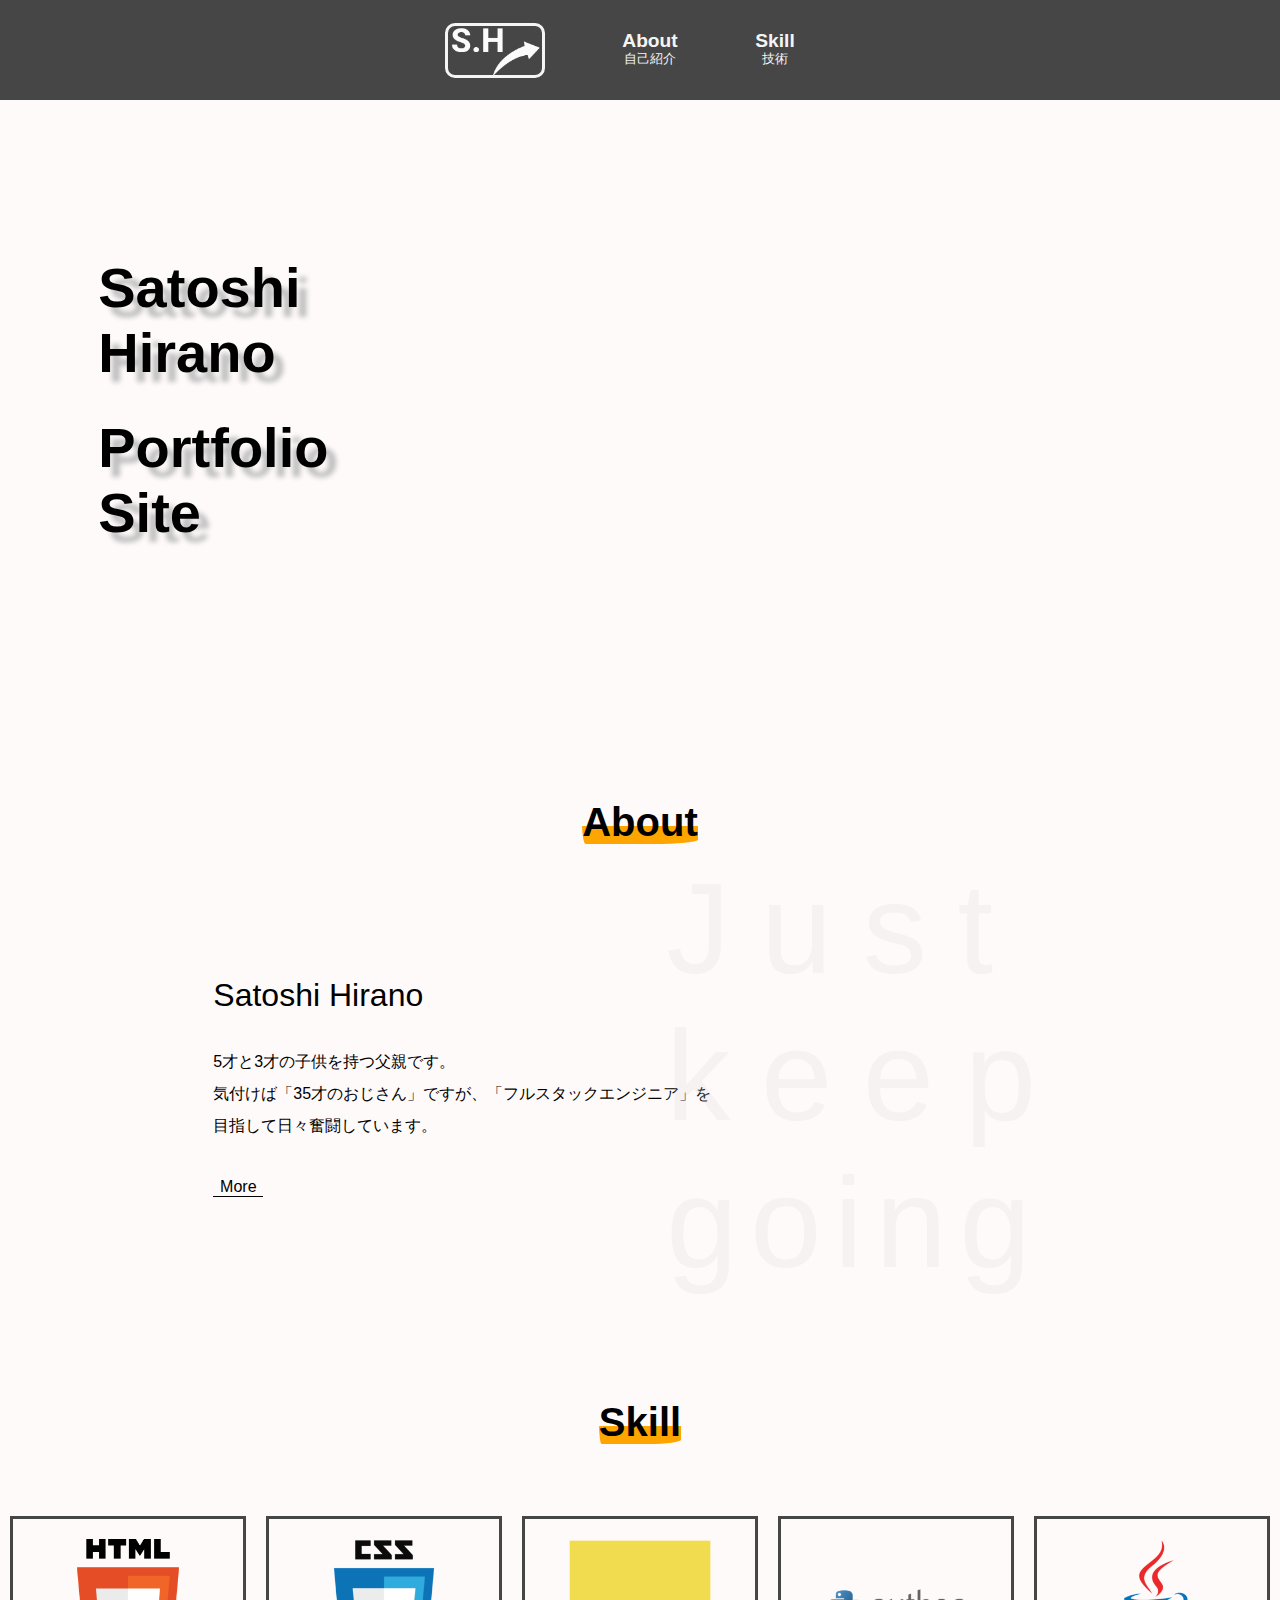
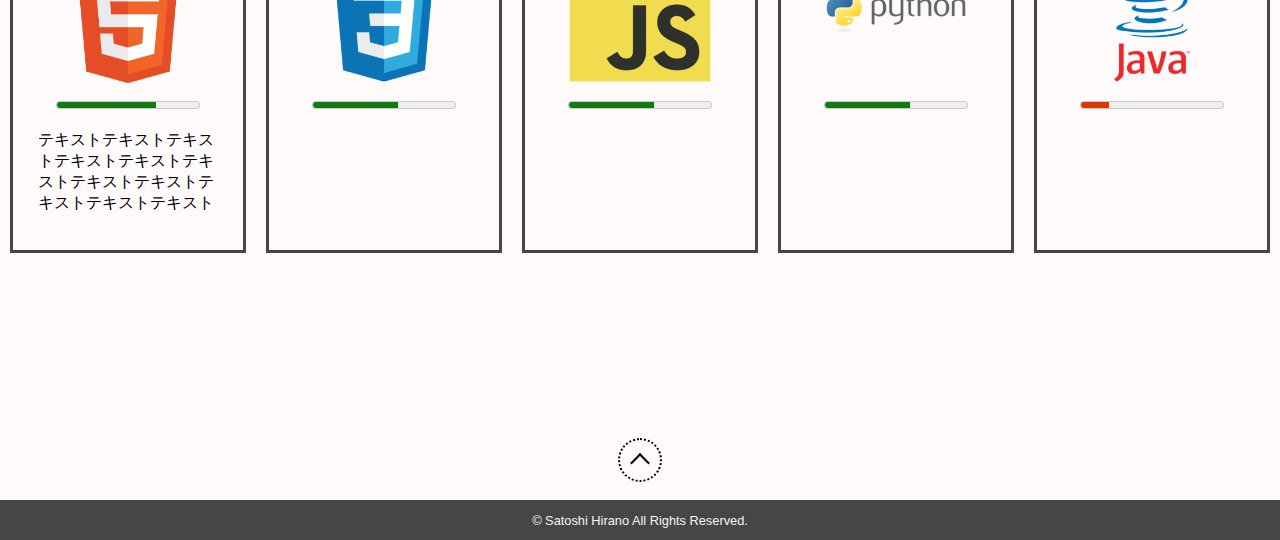
==== index.html @ b5331125 "Create file" ====
<!DOCTYPE html>
<html lang="ja">
<head>
  <meta charset="UTF-8">
  <meta name="viewport" content="width=device-width, initial-scale=1.0">
  <title>SatoshiHirano Portfoliosite</title>
  <link rel="stylesheet" type="text/css" href="css/style.css">
  <link rel="stylesheet" type="text/css" href="css/responsive.css">
  <link rel="icon" href="image/favicon.png">
</head>

<body>
  <nav>
    <div class="logo"></div>
    <ul>
      <li><a href="#About">About<br><span>自己紹介</span></a></li>
      <li><a href="#Skill">Skill<br><span>技術</span></a></li>
    </ul>      
  </nav>

  <header>
    <div class="text">
      <h1>
        <div class="name">Satoshi <br>Hirano </div>
        <div>Portfolio <br>Site</div>
      </h1>
    </div>
  </header>

  <div id="MainImg">
    <ul>
      <li class="img1"></li>
      <li class="img2"></li>
    </ul>
  </div>

  <div class="menubutton">
    <i></i>
    <i></i>
    <i></i>
  </div>

  <div class="SpCaption">
    <div class="logo">
    </div>
    <h2>Satoshi Hirano <br>Portfolio Site</h2>
  </div>

  <main>
    <div id="About">
      <h2><span>About</span></h2>
      <div class="saying">
        <span class="s1">Just</span> <br> 
        <span class="s1">keep</span> <br>
        going
      </div>
      <div class="intro">
        <p class="t1">Satoshi Hirano</p>
        <p class="t2">
          5才と3才の子供を持つ父親です。<br>
          気付けば「35才のおじさん」ですが、「フルスタックエンジニア」を目指して日々奮闘しています。
        </p> 
      </div>
      <a class="pagelink" href="/Profile.html" target="_blank">More</a>     

    </div>

    <div id="Skill">
      <h2><span>Skill</span></h2>
        <div class="content">
        <ul>
          <li>
            <img src="/image/html_icon.png" alt="html">
            <meter max="100" low="40" high="60" optimum="80" value="70"></meter>
            <p>テキストテキストテキストテキストテキストテキストテキストテキストテキストテキストテキスト</p>
          </li>
          <li>
            <img src="/image/css_icon.png" alt="css">
            <meter max="100" low="40" high="60" optimum="80" value="60"></meter>
          </li>
          <li>
            <img src="/image/javascript__icon.png" alt="js">
            <meter max="100" low="40" high="60" optimum="80" value="60"></meter>
          </li>
          <li>
            <img src="/image/python_icon.png" alt="python">
            <meter max="100" low="40" high="60" optimum="80" value="60"></meter>
          </li>
          <li>
            <img src="/image/java_icon.png" alt="java">
            <meter max="100" low="40" high="60" optimum="80" value="20"></meter>
          </li>
        </ul>
      </div>
    </div>
  </main>
  
  <footer>
    <button class="page-top"></button>
    <p>
      &copy; Satoshi Hirano All Rights Reserved.
    </p>
  </footer>

  <script src="main.js"></script>
</body>
</html>
---- css/style.css ----
@charset "utf-8";

ul{
  padding: 0;
}
li {
  list-style: none;
}  
a {
  text-decoration: none;
  color: black;
}
img{
  object-fit: cover;
}
body {
  margin: 0;
  font-family: "arial";
  display: grid;
  grid-template-columns:
  [a]1fr[b]1fr[c]1fr[d]1fr[e]1fr[f]1fr[g];
  grid-template-rows:
  [a]100px[b]auto[c]auto[d]auto[e];
  background-color: snow;
}
* {
  box-sizing: border-box;
}

nav{
  grid-column-start: a;
  grid-column-end: g;
  grid-row-start: a;
  grid-row-end: b;
  position: fixed;
  z-index: 50;
  width: 100%;
  height: 100px;
  background-color: rgb(70, 70, 70);
  display: flex;
  align-items: center;
  justify-content: center;
}
nav .logo{
  height: 55px;
  width: 100px;
  background: url(../image/logo.png) no-repeat center / cover; 
  margin-right: 40px;
  border: solid 3px whitesmoke;
  border-radius: 10px;
}
nav ul{
  display: flex;
}
nav li{
  margin-left: 5px; 
  line-height: 1rem;
  font-size: 1.2rem;
  font-weight: bold;
  text-align: center;
  width: 120px;
}
nav li span{
  font-size: .8rem;
  font-weight: normal;
}
nav a{
  color: whitesmoke;
}
nav li :hover{
  color: orange;
}

header{
  grid-column-start: a;
  grid-column-end: c;
  grid-row-start: b;
  grid-row-end: c;
  width: 100%;
  height: 700px;
  display: block;
  position: relative;
}
header .text{
  position: absolute;
  left: 50%;
  top: 50%;
  transform: translate(-50%, -50%);
  color: black;
}
header h1{
  font-size: 5rem;
  text-shadow: 10px 10px 5px silver;
}
header h1 .name{
  margin-bottom: 30px;
}

#MainImg{
  grid-column-start: c;
  grid-column-end: g;
  grid-row-start: b;
  grid-row-end: c;
  height: 700px;
  position: relative;
}
#MainImg li{  
  position: absolute;
  top: 50%;
  right: 50%;
  transform: translate(50%, -50%);
  animation: fade 12s infinite;
  opacity: 0;
  z-index: 0;
  border: solid 5px rgb(70, 70, 70);
  border-radius: 10px;
  width: 90%;
  height: 600px;
}
#MainImg .img1{
  background: url(../image/main1.jpg) no-repeat center / cover; 
  animation-delay: 0s;
}
#MainImg .img2{
  background: url(../image/main2.png) no-repeat center / cover;
  animation-delay: 6s;
}
@keyframes fade{
  0%{
    opacity: 1;
  }
  50%{
    opacity: 1;
  }
  60%{
    opacity: 0;
    z-index: 10;
  }
  100%{
    opacity: 0;
  }
}

.menubutton {
  visibility: hidden;
  z-index: 0;
}
.SpCaption{
  visibility: hidden;
  z-index: 0;
}

main{
  grid-column-start: a;
  grid-column-end: g;
  grid-row-start:c;
  grid-row-end: d;
  display: grid;
  grid-template-columns:
  [p]1fr[q]4fr[r]1fr[s];
  grid-template-rows:
  [p]auto[q]auto[r];
}
* h2 span{
  background: linear-gradient(transparent 60%, orange 0);
  border-radius: 80% 50% 60% 5%/ 80% 75% 15% 75%;
}
#About {
  grid-column-start: q;
  grid-column-end: r;
  grid-row-start: p;
  grid-row-end: q;
  height: 600px;
  position: relative;
}
#About h2{
  text-align: center;
  font-size: 2.5rem;
  margin: 100px auto;
}
#About .saying{
  position: absolute;
  top: calc(50% + 50px);
  right: 0;
  transform: translateY(calc(-50% + 25px));
  font-size: 8rem;
  letter-spacing: .1em;
  color: lightgray;
  opacity: .2;
  z-index: 10;
}
#About .saying .s1{
  letter-spacing: .24em;
}
#About .intro{
  width: 60%;
  display: inline-block;
  z-index: 30;
}
#About .intro .t1{
  font-size: 2rem;
}
#About .intro .t2{
  font-size: 1rem;
  line-height: 2rem;
}
#About .pagelink{
  width: 50px;
  display: block;
  font-size: 1rem;
  text-align: center;
  border-bottom: 1px solid black;
  margin-top: 20px;
}
#About .pagelink:hover{
  font-weight: bold;
  font-size: 1.2rem;
  width: 80px;
  border-bottom: 1.2px solid black;
  transition: .2s;
}

#Skill{    
  grid-column-start: p;
  grid-column-end: s;
  grid-row-start: q;
  grid-row-end: r;
  width: 100%;
  height: 800px;
  position: relative;
}
#Skill h2{
  text-align: center;
  font-size: 2.5rem;
  margin: 100px auto;
}
#Skill .content{
  position: absolute;
  top: 200px;
  left: 50%;
  transform: translateX(-50%);
  width: 100%;
}
#Skill ul{
  display: flex;
  justify-content: center;
  width: 100%;
}
#Skill li{
  max-width: 250px;
  margin: 0 10px;
  width: 20%;
  border: solid 3px rgb(70, 70, 70);
  padding: 20px 25px;
  text-align: center;
}
#Skill li meter{
  margin-top: 10px;
  width: 80%;
}
#Skill li p{
  font-size: 1rem;
  text-align: start;
}
#Skill img{
  width: 80%;
}

footer{
    grid-column-start: a;
    grid-column-end: g;
    grid-row-start: d;
    grid-row-end: e;
    height: 40px;
    background-color: rgb(70, 70, 70);
    display: flex;
    justify-content: center;
    align-items: center;
    position: relative;
}
footer p{
    text-align: center;
    font-size: .8rem;
    color: whitesmoke;
}
footer .page-top {
  display: block;
  width: 40px;
  height: 40px;
  border: none;
  background-color: snow;
  cursor: pointer;
  display: flex;
  align-items: center;
  justify-content: center;
  position: absolute;
  left: 50%;
  bottom: 60px;
  transform: translateX(-50%);
}
footer .page-top::before {
  content: "";
  width: 12px;
  height: 12px;
  margin-top: 5px;
  border-top: solid 2px black;
  border-right: solid 2px black;
  transform: rotate(-45deg);
}
footer .page-top::after {
  content: "";
  width: 40px;
  height: 40px;
  border: dotted 2px black;
  border-radius: 50%;
  position: absolute;
  left: -.5;
  bottom: -.5;
  animation: 20s linear infinite rotation;
}
@keyframes rotation {
  0% { transform: rotateZ(0);}
  100% { transform: rotateZ(360deg); }
}
---- css/responsive.css ----
@charset "utf-8";

@media (max-width: 1440px) {
    
    header{
        height: 600px;
    }
    header h1{
        font-size: 3.5rem;
    }
    #MainImg{
        height: 600px;
    }
    #MainImg li{ 
        height: 500px;
    }
}

@media (max-width: 800px) {

    header{
        height: 400px;
        visibility: hidden;
        transform: translateX(-100%);
        opacity: 0;
    }
    #MainImg{
        grid-column-start: b;
        grid-column-end: f;
        height: 400px;
    }
    #MainImg li{ 
        width: 100%;
        height: 300px;
    }

    nav{
        visibility: hidden;
        height: 100vh; 
        flex-direction: column;
        justify-content: flex-start;
        transform: translateY(-100%);
        opacity: 0;
    }
    nav .logo{
        margin-right: 0;
        margin-top: 80px;
    }
    nav ul{
        flex-direction: column;
    }
    nav li{
        margin-left: 0; 
        margin-top: 40px;
    }
    nav.open{
        visibility: visible;
        transform: translateY(0);
        opacity: 1;
        transition: .5s;
    }
    .menubutton {
        position: fixed;
        top: 20px;
        left: 20px;
        z-index: 100;
        width: 40px;
        height: 40px;
        background: white;
        border: solid 1px gray;
        border-radius: 3px;
        cursor: pointer;
        visibility: visible;
    }
    .menubutton i {
        position: absolute;
        left: 50%;
        transform: translate(-50%,-50%);
        width: 60%;
        height: 2px;
        background: grey;
        transition: all .2s
    }
    .menubutton i:first-child {
        top: 28%;
    }
    .menubutton i:nth-child(2) {
        top: 50%;
    }
    .menubutton i:last-child {
        top: 72%;
    }
    .menubutton.open i:first-child {
        top: 50%;
        transform: translate(-50%,-50%) rotate(-45deg);
    }
    .menubutton.open i:nth-child(2) {
        opacity: 0;
    }
    .menubutton.open i:last-child {
        top: 50%;
        transform: translate(-50%,-50%) rotate(45deg);
    }

    .SpCaption{
        visibility: visible;
        grid-column-start: a;
        grid-column-end: g;
        grid-row-start: a;
        grid-row-end: b;
        background-color: rgb(70, 70, 70);
        display: flex;
        justify-content: center;
        align-items: center;
    }
    .SpCaption .logo{
        height: 40px;
        width: 70px;
        background: url(../image/logo.png) no-repeat center / cover; 
        margin-right: 20px;
        border: solid 3px whitesmoke;
        border-radius: 10px;
    }
    .SpCaption h2{
        color: whitesmoke;
        text-align: center;
        font-size: 1.2rem;
    }


}
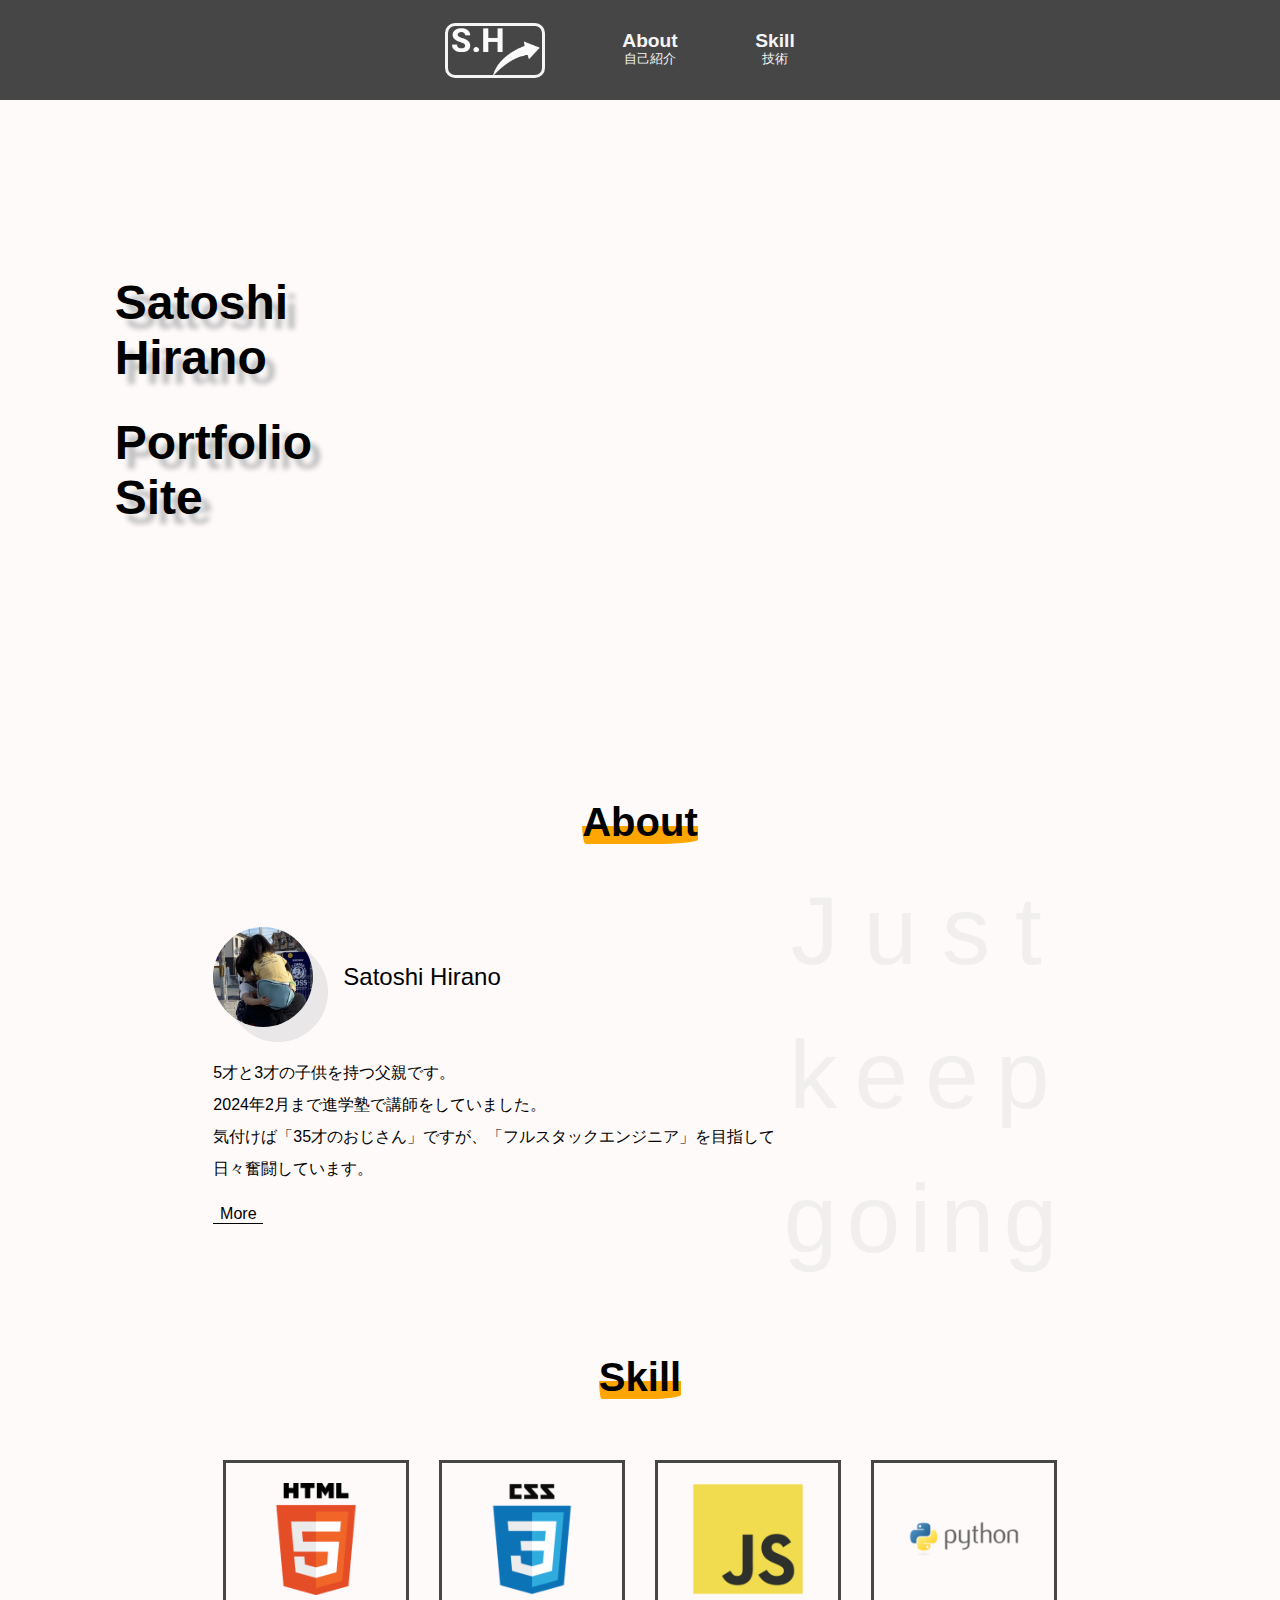
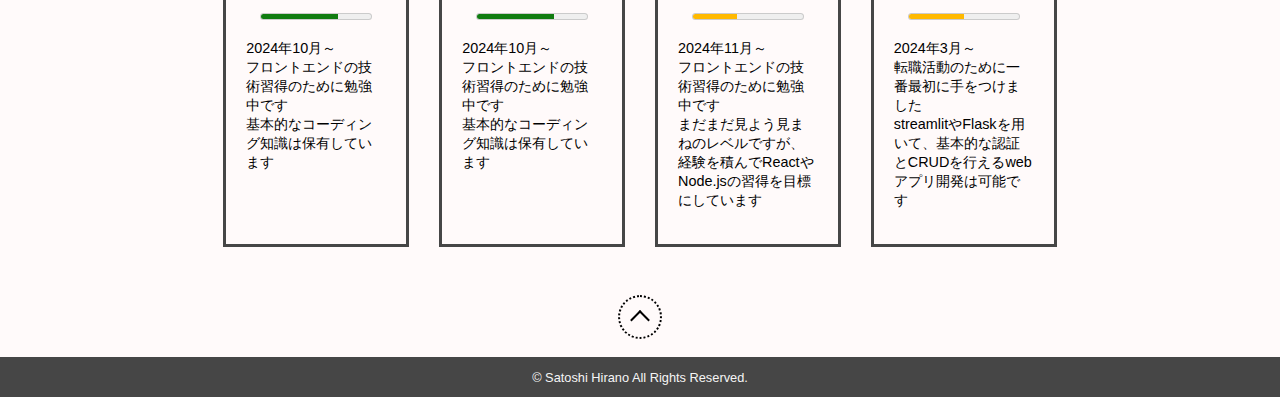
==== commit 4deccbd1: "Change design" ====
--- a/index.html
+++ b/index.html
@@ -50,47 +50,63 @@
     <div id="About">
       <h2><span>About</span></h2>
       <div class="saying">
-        <span class="s1">Just</span> <br> 
-        <span class="s1">keep</span> <br>
+        <span class="s1">Just</span><br> 
+        <span class="s2">keep</span><br>
         going
       </div>
       <div class="intro">
-        <p class="t1">Satoshi Hirano</p>
+        <div class="ProfileImg">
+          <img src="image/profile.png" alt="about">
+          <p class="t1">Satoshi <br class="spbr">Hirano</p>
+        </div>
         <p class="t2">
           5才と3才の子供を持つ父親です。<br>
+          2024年2月まで進学塾で講師をしていました。<br>
           気付けば「35才のおじさん」ですが、「フルスタックエンジニア」を目指して日々奮闘しています。
-        </p> 
+        </p>
+        <a class="pagelink" href="Profile.html" target="_blank">More</a>      
       </div>
-      <a class="pagelink" href="/Profile.html" target="_blank">More</a>     
-
     </div>
 
     <div id="Skill">
       <h2><span>Skill</span></h2>
+      <div class="contents">
         <div class="content">
-        <ul>
-          <li>
-            <img src="/image/html_icon.png" alt="html">
-            <meter max="100" low="40" high="60" optimum="80" value="70"></meter>
-            <p>テキストテキストテキストテキストテキストテキストテキストテキストテキストテキストテキスト</p>
-          </li>
-          <li>
-            <img src="/image/css_icon.png" alt="css">
-            <meter max="100" low="40" high="60" optimum="80" value="60"></meter>
-          </li>
-          <li>
-            <img src="/image/javascript__icon.png" alt="js">
-            <meter max="100" low="40" high="60" optimum="80" value="60"></meter>
-          </li>
-          <li>
-            <img src="/image/python_icon.png" alt="python">
-            <meter max="100" low="40" high="60" optimum="80" value="60"></meter>
-          </li>
-          <li>
-            <img src="/image/java_icon.png" alt="java">
-            <meter max="100" low="40" high="60" optimum="80" value="20"></meter>
-          </li>
-        </ul>
+          <img src="image/html_icon.png" alt="html">
+          <meter max="100" low="40" high="60" optimum="80" value="70"></meter>
+          <p>
+            2024年10月～<br>
+            フロントエンドの技術習得のために勉強中です<br>
+            基本的なコーディング知識は保有しています
+          </p>
+        </div>
+        <div class="content">
+          <img src="image/css_icon.png" alt="css">
+          <meter max="100" low="40" high="60" optimum="80" value="70"></meter>
+          <p>
+            2024年10月～<br>
+            フロントエンドの技術習得のために勉強中です<br>
+            基本的なコーディング知識は保有しています
+          </p>
+        </div>
+        <div class="content">
+          <img src="image/javascript_icon.png" alt="javascript">
+          <meter max="100" low="40" high="60" optimum="80" value="40"></meter>
+          <p>
+            2024年11月～<br>
+            フロントエンドの技術習得のために勉強中です<br>
+            まだまだ見よう見まねのレベルですが、経験を積んでReactやNode.jsの習得を目標にしています
+          </p>
+        </div>
+        <div class="content">
+          <img src="image/python_icon.png" alt="python">
+          <meter max="100" low="40" high="60" optimum="80" value="50"></meter>
+          <p>
+            2024年3月～<br>
+            転職活動のために一番最初に手をつけました<br>
+            streamlitやFlaskを用いて、基本的な認証とCRUDを行えるwebアプリ開発は可能です
+          </p>
+        </div>
       </div>
     </div>
   </main>
--- a/css/style.css
+++ b/css/style.css
@@ -77,8 +77,6 @@
   grid-row-start: b;
   grid-row-end: c;
   width: 100%;
-  height: 700px;
-  display: block;
   position: relative;
 }
 header .text{
@@ -170,100 +168,132 @@
   grid-column-end: r;
   grid-row-start: p;
   grid-row-end: q;
-  height: 600px;
-  position: relative;
+  display: grid;
+  grid-template-columns:
+  [x0]1fr[x1]1fr[x2]1fr[x3]1fr[x4]1fr[x5]1fr[x6];
+  grid-template-rows:
+  [y0]auto[y1]auto[y2]auto[y3]auto[y4];
 }
 #About h2{
+  grid-column-start: x0;
+  grid-column-end: x6;
+  grid-row-start: y0;
+  grid-row-end: y1;
   text-align: center;
   font-size: 2.5rem;
-  margin: 100px auto;
+  margin: 100px auto 50px auto;
 }
 #About .saying{
-  position: absolute;
-  top: calc(50% + 50px);
-  right: 0;
-  transform: translateY(calc(-50% + 25px));
+  grid-column-start: x2;
+  grid-column-end: x6;
+  grid-row-start: y1;
+  grid-row-end: y4;
   font-size: 8rem;
+  line-height: .75em;
   letter-spacing: .1em;
   color: lightgray;
-  opacity: .2;
   z-index: 10;
+  display: flex;
+  flex-direction: column;
+  align-items:flex-end;
+  justify-content: center;
+  opacity: .3;
 }
 #About .saying .s1{
-  letter-spacing: .24em;
+  letter-spacing: .26em;
+}
+#About .saying .s2{
+  letter-spacing: .18em;
 }
 #About .intro{
-  width: 60%;
-  display: inline-block;
+  grid-column-start: x0;
+  grid-column-end: x4;
+  grid-row-start: y2;
+  grid-row-end: y3;
   z-index: 30;
+}
+#About img {
+  width: 100px;
+  height: 100px;
+  border-radius: 50%;
+  margin-right: 30px;
+  z-index: 1;
+}
+#About .ProfileImg {
+  display: flex;
+  align-items: center;
+  position: relative;
+  margin-bottom: 30px;
+}
+#About .ProfileImg:after{
+  content: "";
+  position: absolute;
+  width: 100px;
+  height: 100px;
+  background-color: lightgray;
+  border-radius: 50%;
+  top: 15px;
+  left: 15px;
+  opacity: .5;
+  z-index: -1;
 }
 #About .intro .t1{
   font-size: 2rem;
 }
+#About .intro .t1 .spbr{
+  display: none;
+}
 #About .intro .t2{
-  font-size: 1rem;
   line-height: 2rem;
 }
 #About .pagelink{
   width: 50px;
   display: block;
-  font-size: 1rem;
   text-align: center;
   border-bottom: 1px solid black;
   margin-top: 20px;
 }
 #About .pagelink:hover{
   font-weight: bold;
-  font-size: 1.2rem;
   width: 80px;
   border-bottom: 1.2px solid black;
   transition: .2s;
 }
 
 #Skill{    
-  grid-column-start: p;
-  grid-column-end: s;
+  grid-column-start: q;
+  grid-column-end: r;
   grid-row-start: q;
   grid-row-end: r;
-  width: 100%;
-  height: 800px;
-  position: relative;
 }
 #Skill h2{
   text-align: center;
   font-size: 2.5rem;
-  margin: 100px auto;
+  margin: 100px auto 50px auto;
+}
+#Skill .contents{
+  display: grid;
+  grid-template-columns: repeat(auto-fit, minmax(200px, 1fr));
+  gap: 10px;
+  margin-bottom: 100px;
 }
 #Skill .content{
-  position: absolute;
-  top: 200px;
-  left: 50%;
-  transform: translateX(-50%);
-  width: 100%;
-}
-#Skill ul{
-  display: flex;
-  justify-content: center;
-  width: 100%;
-}
-#Skill li{
-  max-width: 250px;
-  margin: 0 10px;
-  width: 20%;
+  margin: 10px 10px;
   border: solid 3px rgb(70, 70, 70);
-  padding: 20px 25px;
-  text-align: center;
-}
-#Skill li meter{
+  padding: 20px;
+  text-align: center;
+}
+#Skill img{
+  width: 80%;
+}
+#Skill meter{
   margin-top: 10px;
   width: 80%;
-}
-#Skill li p{
-  font-size: 1rem;
-  text-align: start;
-}
-#Skill img{
-  width: 80%;
+  height: 15px;
+}
+#Skill .content p{
+  text-align: left;
+  font-size: .9rem;
 }
 
 footer{
@@ -273,9 +303,6 @@
     grid-row-end: e;
     height: 40px;
     background-color: rgb(70, 70, 70);
-    display: flex;
-    justify-content: center;
-    align-items: center;
     position: relative;
 }
 footer p{
@@ -319,6 +346,10 @@
   animation: 20s linear infinite rotation;
 }
 @keyframes rotation {
-  0% { transform: rotateZ(0);}
-  100% { transform: rotateZ(360deg); }
+  0% {
+    transform: rotateZ(0);
+  }
+  100% {
+    transform: rotateZ(360deg); 
+  }
 }--- a/css/responsive.css
+++ b/css/responsive.css
@@ -2,11 +2,8 @@
 
 @media (max-width: 1440px) {
     
-    header{
-        height: 600px;
-    }
     header h1{
-        font-size: 3.5rem;
+        font-size: 3rem;
     }
     #MainImg{
         height: 600px;
@@ -14,12 +11,24 @@
     #MainImg li{ 
         height: 500px;
     }
+    #About .saying{
+        font-size: 6rem;
+      }
+    #About .intro .t1{
+        font-size: 1.5rem;
+    }
+    #Hobby {
+        height: 750px;
+    }
+    #Hobby .slide-wrapper {
+        height: 400px;
+    }
+
 }
 
 @media (max-width: 800px) {
 
     header{
-        height: 400px;
         visibility: hidden;
         transform: translateX(-100%);
         opacity: 0;
@@ -127,5 +136,133 @@
         font-size: 1.2rem;
     }
 
-
+    .SpCaption2{
+        visibility: visible;
+        grid-column-start: a;
+        grid-column-end: g;
+        grid-row-start: a;
+        grid-row-end: b;
+        background-color: rgb(120, 120, 120);
+        display: flex;
+        justify-content: center;
+        align-items: center;
+    }
+    .SpCaption2 .logo{
+        height: 40px;
+        width: 70px;
+        background: url(../image/logo.png) no-repeat center / cover; 
+        margin-right: 20px;
+        border: solid 3px whitesmoke;
+        border-radius: 10px;
+    }
+    .SpCaption2 h2{
+        color: whitesmoke;
+        text-align: center;
+        font-size: 1.2rem;
+    }
+
+    #About {
+        height: 400px;
+    }
+    #About h2{
+        font-size: 1.5rem;
+        margin: 50px auto;
+    }
+    #About .saying{
+        font-size: 3.5rem;
+    }
+    #About img {
+        width: 60px;
+        height: 60px;
+        margin-right: 20px;
+    }
+    #About .ProfileImg {
+        margin-bottom: 20px;
+    }
+    #About .ProfileImg:after{
+        width: 60px;
+        height: 60px;
+        top: 10px;
+        left: 10px;
+    }
+    #About .intro .t1{
+        font-size: 1.2rem;
+    }
+    #About .intro .t1 .spbr{
+        display: block;
+    }
+    #About .intro .t2{
+        font-size: .8rem;
+        line-height: 1.2rem;
+    }
+
+    #Skill h2{
+        font-size: 1.5rem;
+        margin: 50px auto;
+    }
+    #Skill .contents{
+        display: grid;
+        grid-template-columns: repeat(auto-fit, minmax(200px, 1fr));
+        gap: 5px;
+      }
+    #Skill img{
+        width: 60%;
+    }
+    #Skill meter{
+        width: 60%;
+        height: 10px;
+    }
+    #Skill .content p{
+        font-size: .8rem;
+    }
+    #Career h2{
+        font-size: 1.5rem;
+        margin: 50px auto;
+    }
+    #Career .date {
+        width: 120px;
+        margin-top: 15px;
+        margin-right: 10px;
+        font-size: .9rem;
+      }
+      #Career .content {
+        width: 100%;
+        border-left: solid 2px orange;
+        padding-left: 20px;
+        position: relative;
+      }
+      #Career .content h3{
+        font-size: .9rem;
+      }
+      #Career .content p{
+        font-size: .8rem;
+      }
+    #Hobby h2{
+        font-size: 1.5rem;
+        margin: 50px auto;
+    }
+    #Hobby {
+        height: 600px;
+    }
+    #Hobby .slide-wrapper {
+        height: 300px;
+    }
+
+}
+
+@media (max-width: 500px) {
+    
+    #MainImg{
+        height: 300px;
+    }
+    #MainImg li{ 
+        height: 200px;
+    }
+
+    #Hobby {
+        height: 500px;
+    }
+    #Hobby .slide-wrapper {
+        height: 200px;
+    }
 }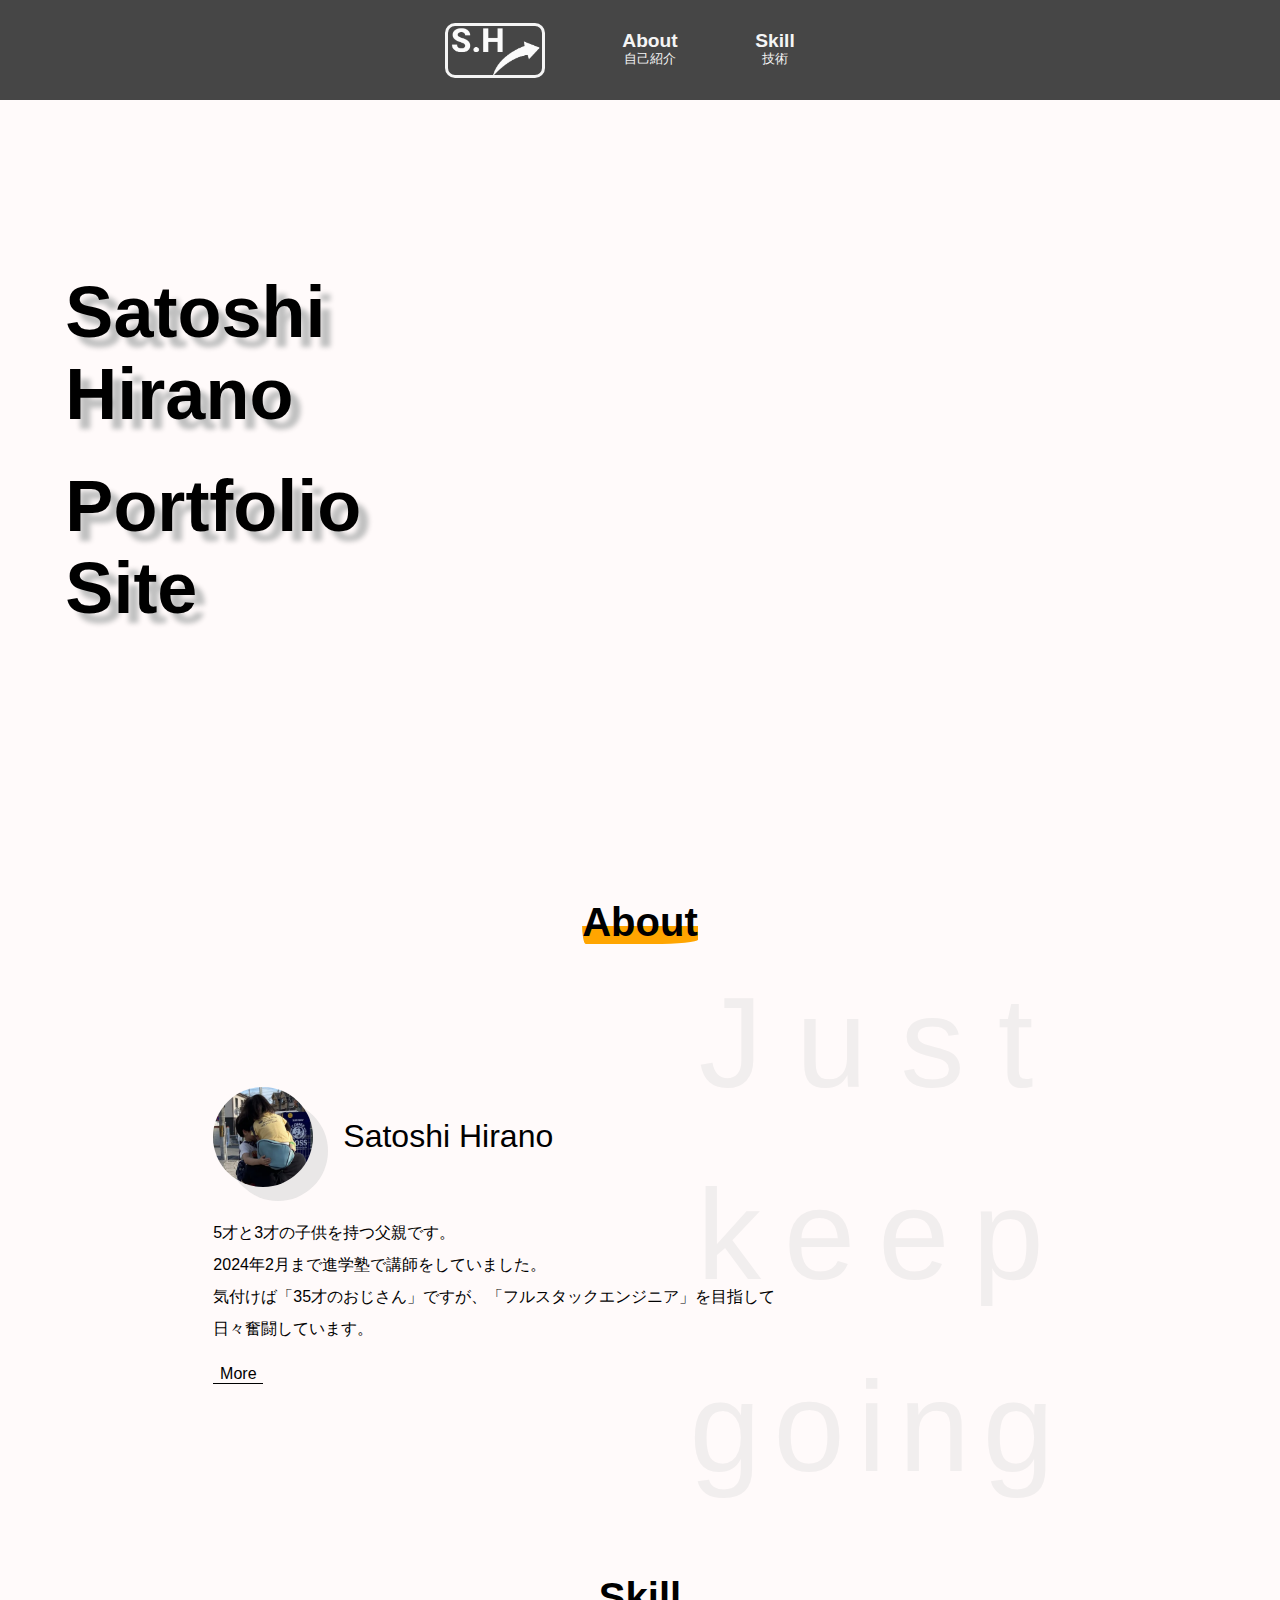
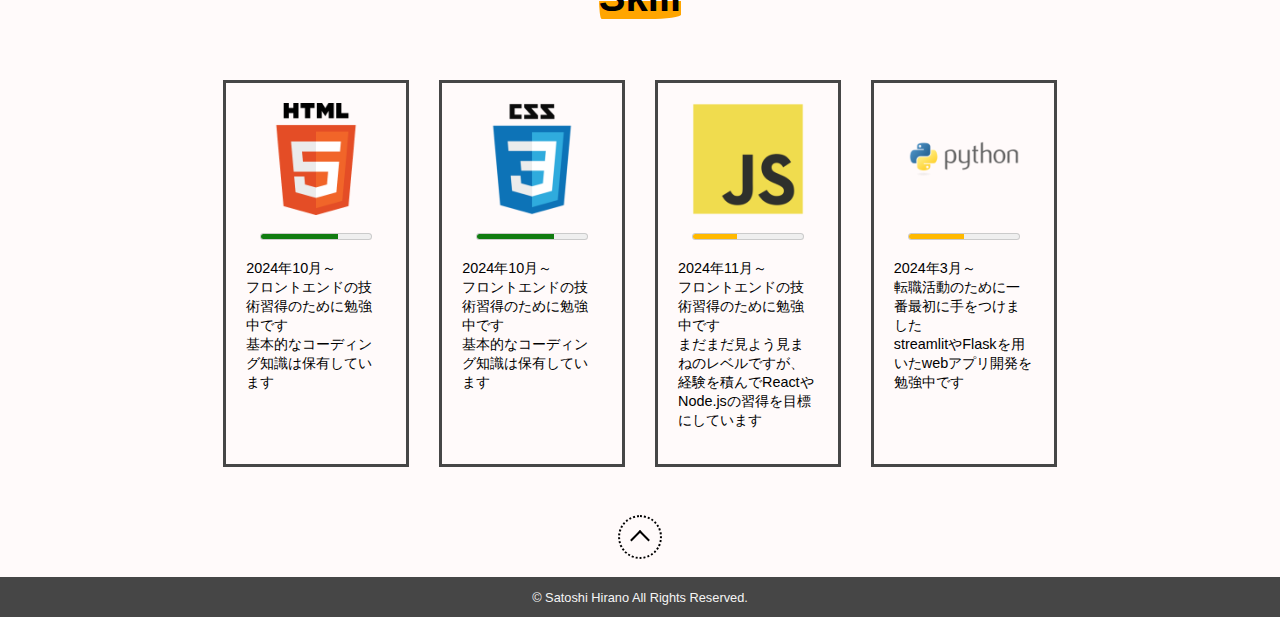
==== commit b2346e38: "Change text design" ====
--- a/index.html
+++ b/index.html
@@ -104,7 +104,7 @@
           <p>
             2024年3月～<br>
             転職活動のために一番最初に手をつけました<br>
-            streamlitやFlaskを用いて、基本的な認証とCRUDを行えるwebアプリ開発は可能です
+            streamlitやFlaskを用いたwebアプリ開発を勉強中です
           </p>
         </div>
       </div>
--- a/css/style.css
+++ b/css/style.css
@@ -87,7 +87,7 @@
   color: black;
 }
 header h1{
-  font-size: 5rem;
+  font-size: 4.5rem;
   text-shadow: 10px 10px 5px silver;
 }
 header h1 .name{
@@ -113,7 +113,7 @@
   border: solid 5px rgb(70, 70, 70);
   border-radius: 10px;
   width: 90%;
-  height: 600px;
+  height: 80%;
 }
 #MainImg .img1{
   background: url(../image/main1.jpg) no-repeat center / cover; 
@@ -155,7 +155,7 @@
   grid-row-end: d;
   display: grid;
   grid-template-columns:
-  [p]1fr[q]4fr[r]1fr[s];
+  [p]1fr[q]1fr[r]1fr[s]1fr[t]1fr[u]1fr[v];
   grid-template-rows:
   [p]auto[q]auto[r];
 }
@@ -165,7 +165,7 @@
 }
 #About {
   grid-column-start: q;
-  grid-column-end: r;
+  grid-column-end: u;
   grid-row-start: p;
   grid-row-end: q;
   display: grid;
@@ -262,7 +262,7 @@
 
 #Skill{    
   grid-column-start: q;
-  grid-column-end: r;
+  grid-column-end: u;
   grid-row-start: q;
   grid-row-end: r;
 }
--- a/css/responsive.css
+++ b/css/responsive.css
@@ -1,14 +1,11 @@
 @charset "utf-8";
 
-@media (max-width: 1440px) {
+@media (max-width: 1024px) {
     
     header h1{
         font-size: 3rem;
     }
     #MainImg{
-        height: 600px;
-    }
-    #MainImg li{ 
         height: 500px;
     }
     #About .saying{
@@ -17,16 +14,12 @@
     #About .intro .t1{
         font-size: 1.5rem;
     }
-    #Hobby {
-        height: 750px;
-    }
-    #Hobby .slide-wrapper {
-        height: 400px;
-    }
-
+    #Hobby .carousel {
+        height: 360px;
+    }
 }
 
-@media (max-width: 800px) {
+@media (max-width: 756px) {
 
     header{
         visibility: hidden;
@@ -36,11 +29,10 @@
     #MainImg{
         grid-column-start: b;
         grid-column-end: f;
-        height: 400px;
+        height: 300px;
     }
     #MainImg li{ 
         width: 100%;
-        height: 300px;
     }
 
     nav{
@@ -70,8 +62,8 @@
     }
     .menubutton {
         position: fixed;
-        top: 20px;
-        left: 20px;
+        top: 30px;
+        left: 30px;
         z-index: 100;
         width: 40px;
         height: 40px;
@@ -182,7 +174,7 @@
     #About .ProfileImg:after{
         width: 60px;
         height: 60px;
-        top: 10px;
+        top: 20px;
         left: 10px;
     }
     #About .intro .t1{
@@ -195,16 +187,14 @@
         font-size: .8rem;
         line-height: 1.2rem;
     }
-
+    
     #Skill h2{
         font-size: 1.5rem;
         margin: 50px auto;
     }
     #Skill .contents{
-        display: grid;
-        grid-template-columns: repeat(auto-fit, minmax(200px, 1fr));
         gap: 5px;
-      }
+    }
     #Skill img{
         width: 60%;
     }
@@ -215,54 +205,33 @@
     #Skill .content p{
         font-size: .8rem;
     }
+    #Career {
+        grid-column-start: q;
+        grid-column-end: u;
+    }
     #Career h2{
         font-size: 1.5rem;
         margin: 50px auto;
     }
     #Career .date {
-        width: 120px;
-        margin-top: 15px;
-        margin-right: 10px;
         font-size: .9rem;
-      }
-      #Career .content {
-        width: 100%;
-        border-left: solid 2px orange;
-        padding-left: 20px;
-        position: relative;
-      }
-      #Career .content h3{
+    }
+    #Career .content h3{
         font-size: .9rem;
-      }
-      #Career .content p{
+    }
+    #Career .content p{
         font-size: .8rem;
-      }
+    }
+    #Hobby {
+        grid-column-start: q;
+        grid-column-end: u;
+    }
     #Hobby h2{
         font-size: 1.5rem;
         margin: 50px auto;
     }
-    #Hobby {
-        height: 600px;
-    }
-    #Hobby .slide-wrapper {
+    #Hobby .carousel {
         height: 300px;
     }
-
 }
 
-@media (max-width: 500px) {
-    
-    #MainImg{
-        height: 300px;
-    }
-    #MainImg li{ 
-        height: 200px;
-    }
-
-    #Hobby {
-        height: 500px;
-    }
-    #Hobby .slide-wrapper {
-        height: 200px;
-    }
-}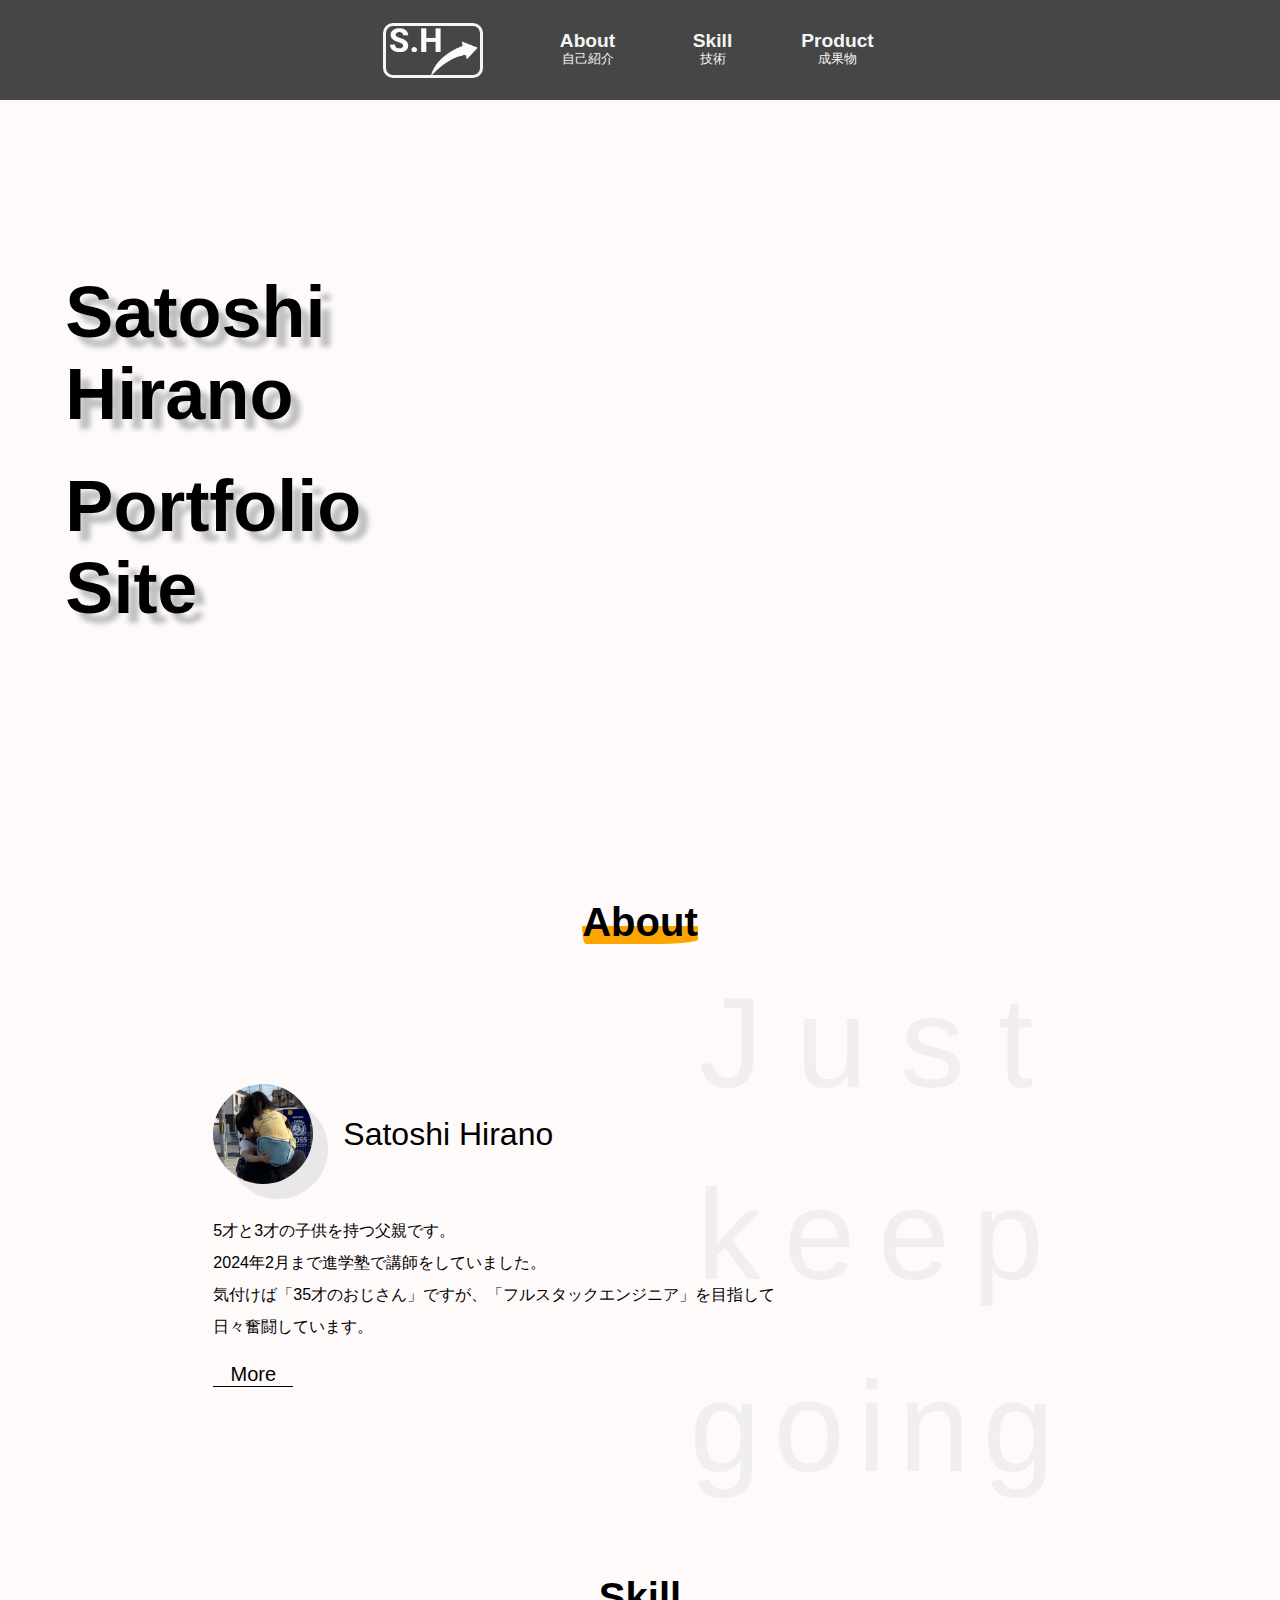
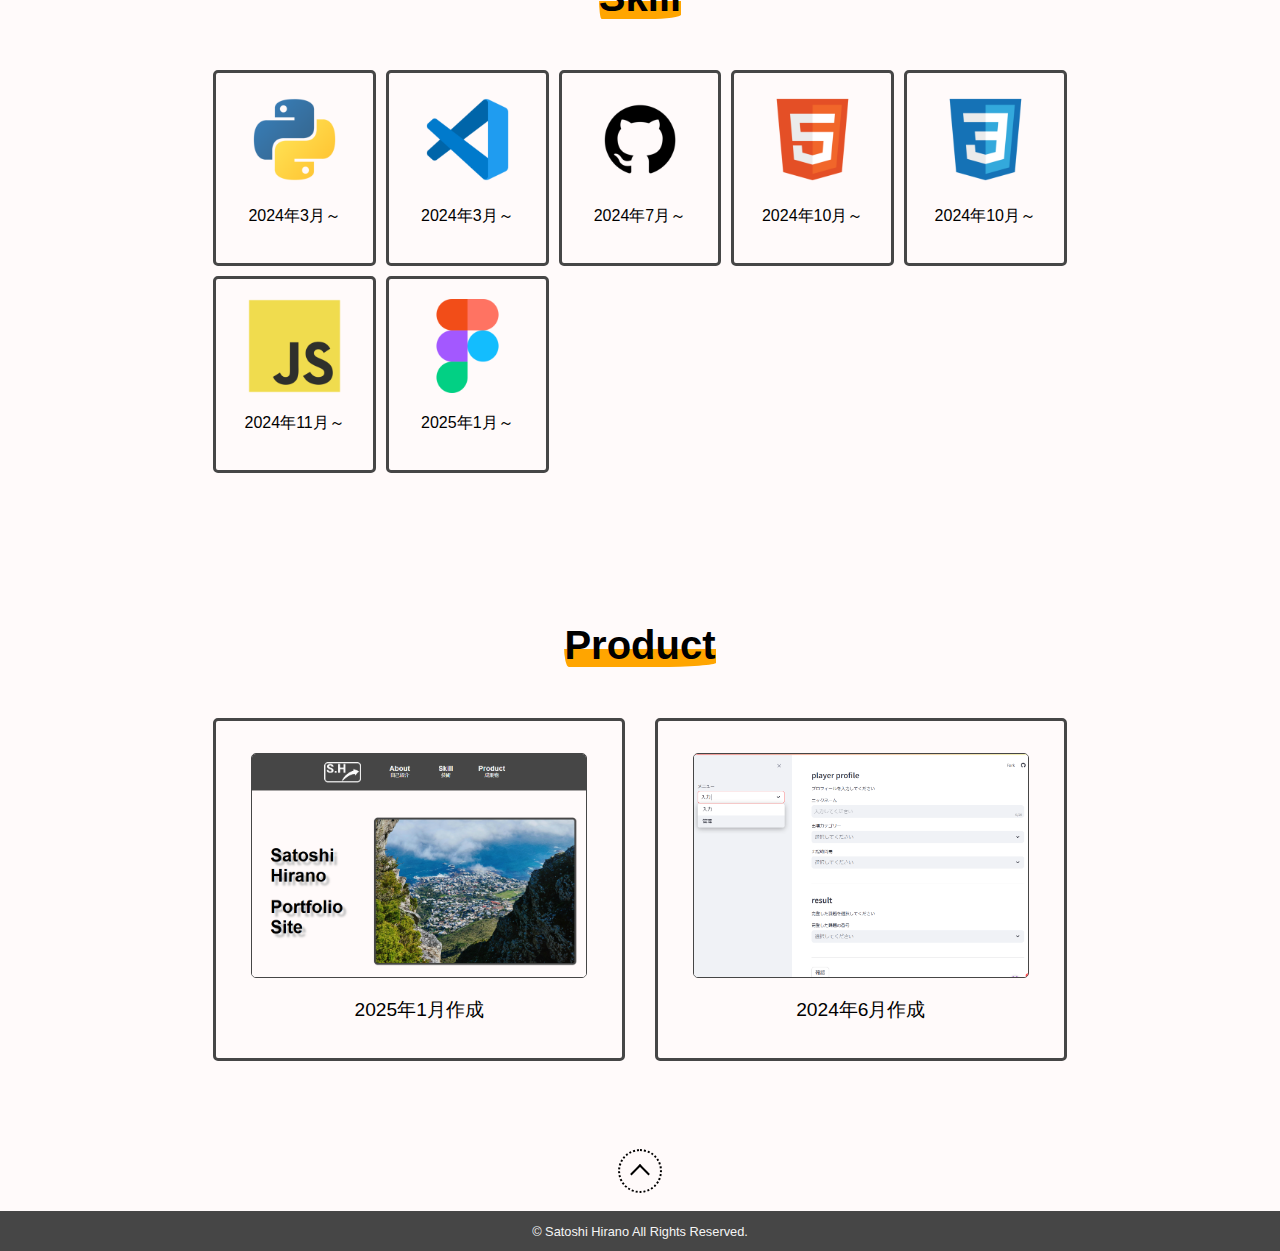
==== commit f2388bde: "add productsite page" ====
--- a/index.html
+++ b/index.html
@@ -10,14 +10,16 @@
 </head>
 
 <body>
+
   <nav>
-    <div class="logo"></div>
+    <a href="index.html"><div class="logo"></div></a>
     <ul>
       <li><a href="#About">About<br><span>自己紹介</span></a></li>
       <li><a href="#Skill">Skill<br><span>技術</span></a></li>
-    </ul>      
-  </nav>
-
+      <li><a href="#Product">Product<br><span>成果物</span></a></li>
+    </ul>
+  </nav>  
+  
   <header>
     <div class="text">
       <h1>
@@ -41,8 +43,7 @@
   </div>
 
   <div class="SpCaption">
-    <div class="logo">
-    </div>
+    <a href="index.html"><div class="logo"></div></a>
     <h2>Satoshi Hirano <br>Portfolio Site</h2>
   </div>
 
@@ -64,7 +65,7 @@
           2024年2月まで進学塾で講師をしていました。<br>
           気付けば「35才のおじさん」ですが、「フルスタックエンジニア」を目指して日々奮闘しています。
         </p>
-        <a class="pagelink" href="Profile.html" target="_blank">More</a>      
+        <a class="pagelink" href="Profile.html">More</a>      
       </div>
     </div>
 
@@ -72,45 +73,52 @@
       <h2><span>Skill</span></h2>
       <div class="contents">
         <div class="content">
+          <img src="image/python_icon.png" alt="python">
+          <p>2024年3月～<br></p>
+        </div>
+        <div class="content">
+          <img src="image/vscode_icon.png" alt="vscode">
+          <p>2024年3月～</p>
+        </div>
+        <div class="content">
+          <img src="image/github_icon.png" alt="github">
+          <p>2024年7月～</p>
+        </div>
+        <div class="content">
           <img src="image/html_icon.png" alt="html">
-          <meter max="100" low="40" high="60" optimum="80" value="70"></meter>
-          <p>
-            2024年10月～<br>
-            フロントエンドの技術習得のために勉強中です<br>
-            基本的なコーディング知識は保有しています
-          </p>
+          <p>2024年10月～</p>
         </div>
         <div class="content">
           <img src="image/css_icon.png" alt="css">
-          <meter max="100" low="40" high="60" optimum="80" value="70"></meter>
-          <p>
-            2024年10月～<br>
-            フロントエンドの技術習得のために勉強中です<br>
-            基本的なコーディング知識は保有しています
-          </p>
+          <p>2024年10月～</p>
         </div>
         <div class="content">
           <img src="image/javascript_icon.png" alt="javascript">
-          <meter max="100" low="40" high="60" optimum="80" value="40"></meter>
-          <p>
-            2024年11月～<br>
-            フロントエンドの技術習得のために勉強中です<br>
-            まだまだ見よう見まねのレベルですが、経験を積んでReactやNode.jsの習得を目標にしています
-          </p>
+          <p>2024年11月～</p>
         </div>
         <div class="content">
-          <img src="image/python_icon.png" alt="python">
-          <meter max="100" low="40" high="60" optimum="80" value="50"></meter>
-          <p>
-            2024年3月～<br>
-            転職活動のために一番最初に手をつけました<br>
-            streamlitやFlaskを用いたwebアプリ開発を勉強中です
-          </p>
+          <img src="image/figma_icon.png" alt="javascript">
+          <p>2025年1月～</p>
         </div>
       </div>
     </div>
+
+    <div id="Product">
+      <h2><span>Product</span></h2>
+      <div class="contents">
+        <div class="content">
+          <a href="product_2.html" target="_blank" rel="noopener noreferrer"><img src="image/portfolioscreen.png" alt="product"></a>
+          <p>2025年1月作成</p>
+        </div>
+        <div class="content">
+          <a href="product_1.html" target="_blank" rel="noopener noreferrer"><img src="image/pyclimbappscreen.png" alt="product"></a>
+          <p>2024年6月作成</p>
+        </div>
+      </div>
+    </div>
+
   </main>
-  
+
   <footer>
     <button class="page-top"></button>
     <p>
--- a/css/style.css
+++ b/css/style.css
@@ -20,7 +20,7 @@
   grid-template-columns:
   [a]1fr[b]1fr[c]1fr[d]1fr[e]1fr[f]1fr[g];
   grid-template-rows:
-  [a]100px[b]auto[c]auto[d]auto[e];
+  [a]100px[b]auto[c]auto[d]40px[e];
   background-color: snow;
 }
 * {
@@ -157,7 +157,7 @@
   grid-template-columns:
   [p]1fr[q]1fr[r]1fr[s]1fr[t]1fr[u]1fr[v];
   grid-template-rows:
-  [p]auto[q]auto[r];
+  [p]auto[q]auto[r]auto[s];
 }
 * h2 span{
   background: linear-gradient(transparent 60%, orange 0);
@@ -247,15 +247,16 @@
   line-height: 2rem;
 }
 #About .pagelink{
-  width: 50px;
+  width: 80px;
   display: block;
   text-align: center;
   border-bottom: 1px solid black;
   margin-top: 20px;
+  font-size: 1.25rem;
 }
 #About .pagelink:hover{
   font-weight: bold;
-  width: 80px;
+  width: 120px;
   border-bottom: 1.2px solid black;
   transition: .2s;
 }
@@ -273,27 +274,92 @@
 }
 #Skill .contents{
   display: grid;
-  grid-template-columns: repeat(auto-fit, minmax(200px, 1fr));
+  grid-template-columns: repeat(auto-fit, minmax(160px, 1fr));
   gap: 10px;
-  margin-bottom: 100px;
+  margin-bottom: 50px;
 }
 #Skill .content{
-  margin: 10px 10px;
   border: solid 3px rgb(70, 70, 70);
+  border-radius: 5px;
   padding: 20px;
   text-align: center;
 }
 #Skill img{
   width: 80%;
 }
-#Skill meter{
-  margin-top: 10px;
-  width: 80%;
-  height: 15px;
-}
-#Skill .content p{
-  text-align: left;
-  font-size: .9rem;
+
+#Product{    
+  grid-column-start: q;
+  grid-column-end: u;
+  grid-row-start: r;
+  grid-row-end: s;
+}
+#Product h2{
+  text-align: center;
+  font-size: 2.5rem;
+  margin: 100px auto 50px auto;
+}
+#Product .contents{
+  display: grid;
+  grid-template-columns: repeat(auto-fit, minmax(300px, 1fr));
+  gap: 30px;
+  margin-bottom: 150px;
+}
+#Product .content{
+  border: solid 3px rgb(70, 70, 70);
+  border-radius: 5px;
+  padding: 2em 1em 1em 1em;
+}
+#Product a{
+  position: relative;
+  display: block;
+  width: 90%;
+  margin: 0 auto;
+}
+#Product img{
+  width: 100%;
+  border: solid 1px rgb(70, 70, 70);
+  border-radius: 5px;
+  display: block;
+}
+#Product a:before{
+  content:"";
+  width: 100%;
+  aspect-ratio: 1.49;
+  position:absolute;
+  background:rgb(70, 70, 70);
+  border-radius: 5px;
+  opacity:0;
+  z-index:2;
+  transition:0.3s;
+}
+#Product a:after{
+  content:"More";
+  display: block;
+  padding: .5em;
+  font-weight:bold;
+  letter-spacing: .1em;
+  color:whitesmoke;
+  border:solid 2px whitesmoke;
+  border-radius:5px;
+  position:absolute;
+  top: 50%;
+  left: 50%;
+  transform: translate(-50%, -20%);
+  opacity:0;
+  z-index:3;
+  transition:0.3s;
+}
+#Product a:hover:before{
+  opacity:0.5;
+}
+#Product a:hover:after{
+  opacity:1;
+  transform: translate(-50%, -50%);
+}
+#Product .content p{
+  font-size: 1.2rem;
+  text-align: center;
 }
 
 footer{
--- a/css/responsive.css
+++ b/css/responsive.css
@@ -13,6 +13,15 @@
       }
     #About .intro .t1{
         font-size: 1.5rem;
+    }
+
+    #Career {
+        grid-column-start: q;
+        grid-column-end: u;
+    }
+    #Hobby {
+        grid-column-start: q;
+        grid-column-end: u;      
     }
     #Hobby .carousel {
         height: 360px;
@@ -62,8 +71,8 @@
     }
     .menubutton {
         position: fixed;
-        top: 30px;
-        left: 30px;
+        top: 20px;
+        left: 20px;
         z-index: 100;
         width: 40px;
         height: 40px;
@@ -113,6 +122,7 @@
         display: flex;
         justify-content: center;
         align-items: center;
+        height: 80px;
     }
     .SpCaption .logo{
         height: 40px;
@@ -128,31 +138,6 @@
         font-size: 1.2rem;
     }
 
-    .SpCaption2{
-        visibility: visible;
-        grid-column-start: a;
-        grid-column-end: g;
-        grid-row-start: a;
-        grid-row-end: b;
-        background-color: rgb(120, 120, 120);
-        display: flex;
-        justify-content: center;
-        align-items: center;
-    }
-    .SpCaption2 .logo{
-        height: 40px;
-        width: 70px;
-        background: url(../image/logo.png) no-repeat center / cover; 
-        margin-right: 20px;
-        border: solid 3px whitesmoke;
-        border-radius: 10px;
-    }
-    .SpCaption2 h2{
-        color: whitesmoke;
-        text-align: center;
-        font-size: 1.2rem;
-    }
-
     #About {
         height: 400px;
     }
@@ -187,7 +172,20 @@
         font-size: .8rem;
         line-height: 1.2rem;
     }
+    #About .pagelink{
+        width: 60px;
+        font-size: 1rem;
+    }
+    #About .pagelink:hover{
+        width: 90px;    
+    }
     
+    #Skill{    
+        grid-column-start: r;
+        grid-column-end: t;
+        grid-row-start: q;
+        grid-row-end: r;
+    }
     #Skill h2{
         font-size: 1.5rem;
         margin: 50px auto;
@@ -205,9 +203,18 @@
     #Skill .content p{
         font-size: .8rem;
     }
-    #Career {
-        grid-column-start: q;
-        grid-column-end: u;
+
+    #Product h2{
+        font-size: 1.5rem;
+        margin: 50px auto;
+    }
+    #Product .content p{
+        font-size: 1rem;
+    }
+
+    .about h2{
+        margin: 20px auto 30px auto;
+        font-size: 2rem;
     }
     #Career h2{
         font-size: 1.5rem;
@@ -222,10 +229,18 @@
     #Career .content p{
         font-size: .8rem;
     }
-    #Hobby {
-        grid-column-start: q;
-        grid-column-end: u;
-    }
+
+    #Strength h2{
+        font-size: 1.5rem;
+        margin: 50px auto;
+    }
+    #Strength .content .title {
+        font-size: .9rem;
+    }
+    #Strength .content p{
+        font-size: .8rem;
+    }
+
     #Hobby h2{
         font-size: 1.5rem;
         margin: 50px auto;
@@ -233,5 +248,19 @@
     #Hobby .carousel {
         height: 300px;
     }
+
+    .product h2{
+        margin: 20px auto 30px auto;
+        font-size: 2rem;
+    }
+    .product .monitor {
+        border: solid .6em rgb(40, 40, 40);
+    }
+    .product p, a{
+        font-size: .9rem;
+    }
+   
+
+
 }
 
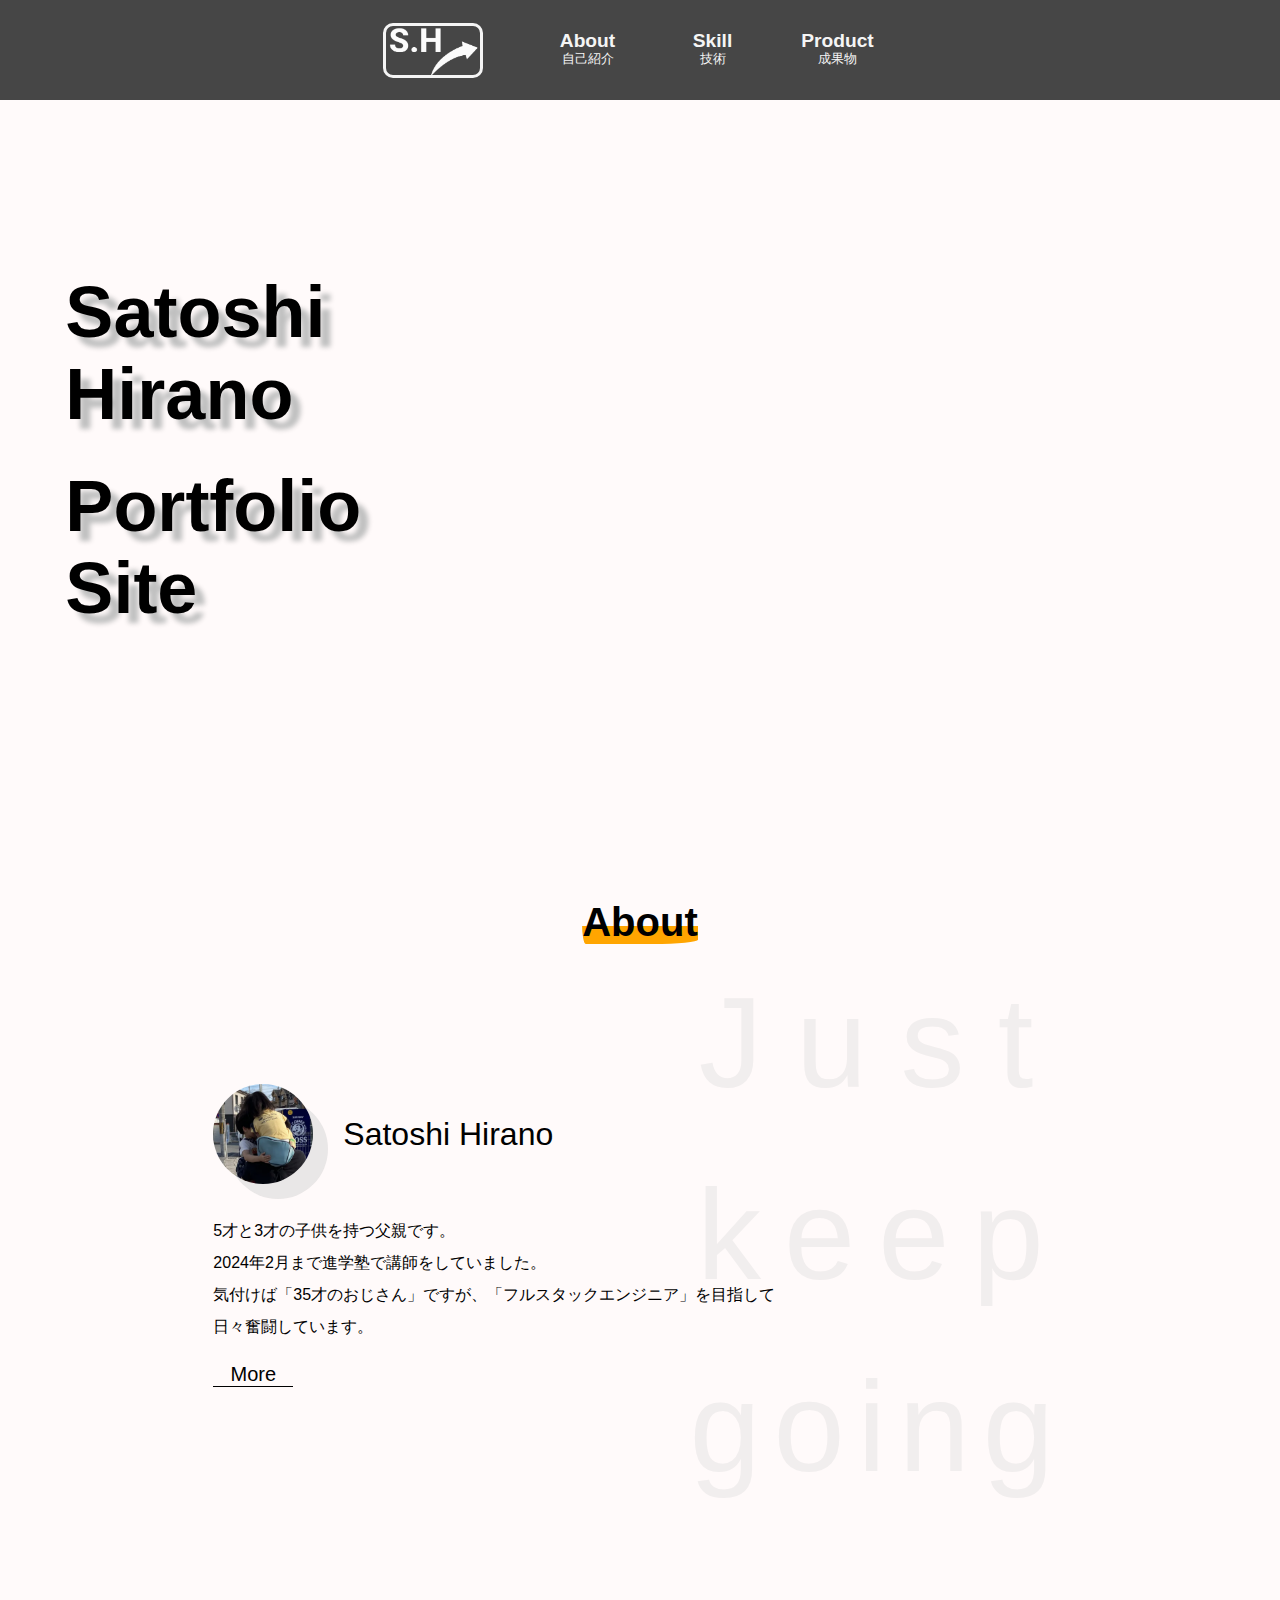
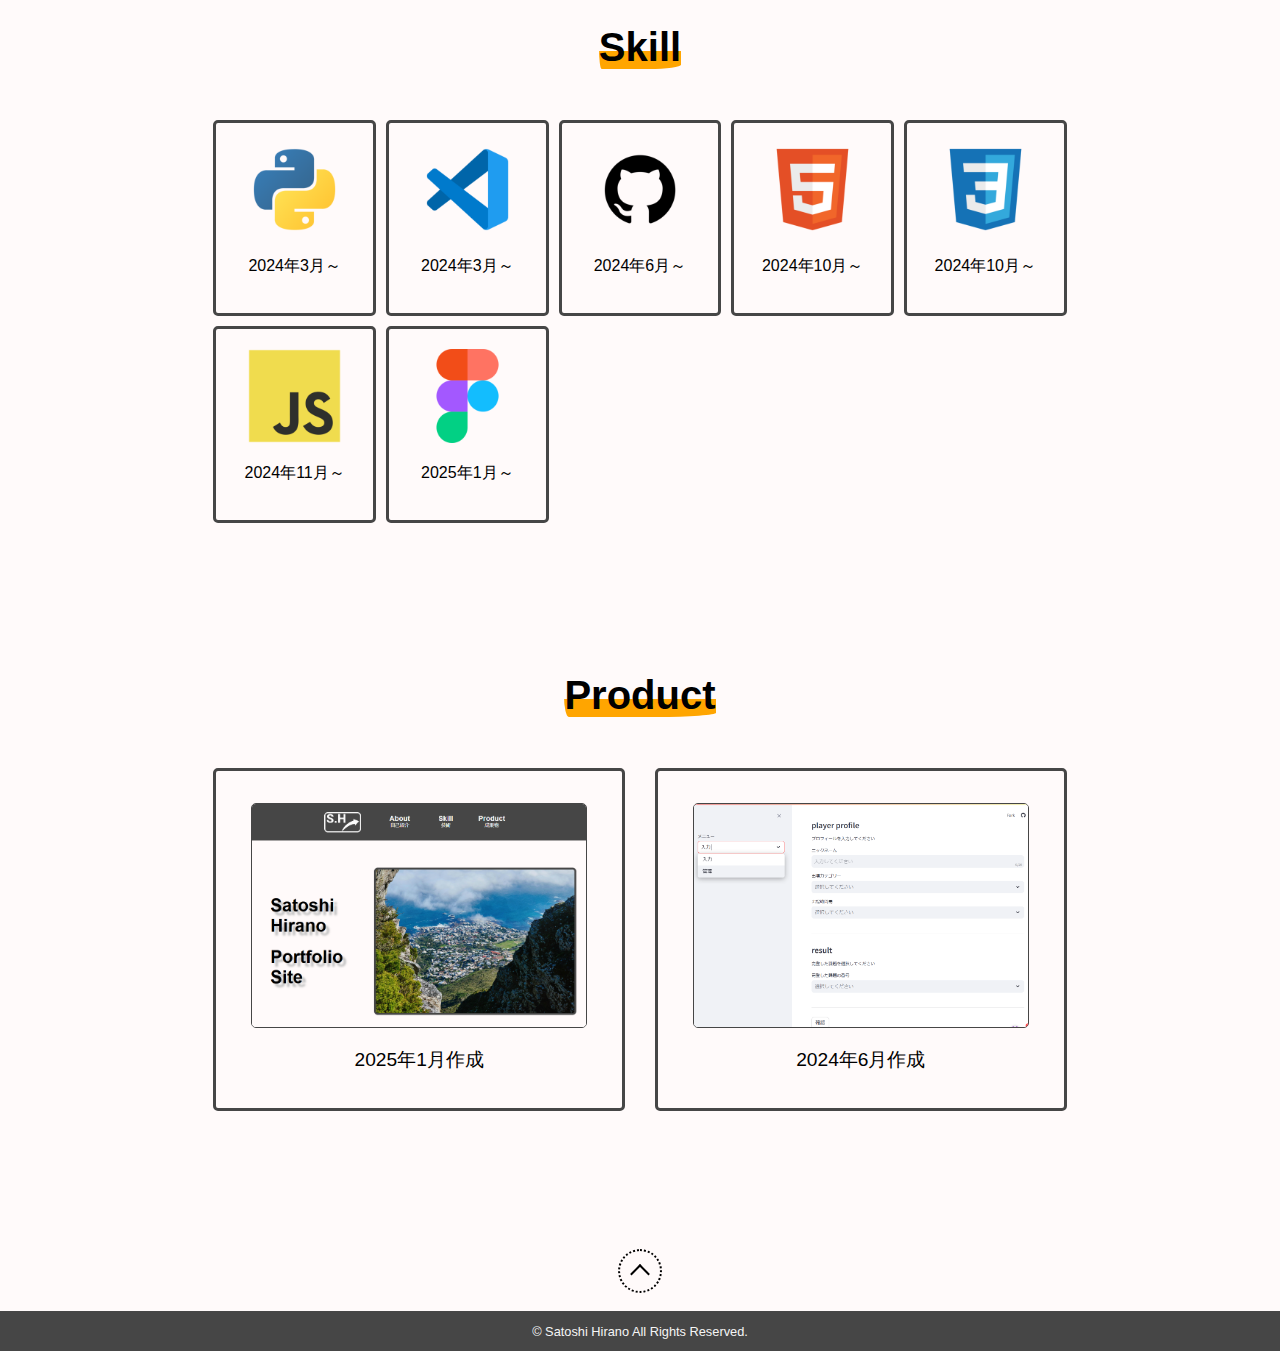
==== commit 04f1f319: "change margin" ====
--- a/index.html
+++ b/index.html
@@ -82,7 +82,7 @@
         </div>
         <div class="content">
           <img src="image/github_icon.png" alt="github">
-          <p>2024年7月～</p>
+          <p>2024年6月～</p>
         </div>
         <div class="content">
           <img src="image/html_icon.png" alt="html">
--- a/css/style.css
+++ b/css/style.css
@@ -173,6 +173,7 @@
   [x0]1fr[x1]1fr[x2]1fr[x3]1fr[x4]1fr[x5]1fr[x6];
   grid-template-rows:
   [y0]auto[y1]auto[y2]auto[y3]auto[y4];
+  margin-bottom: 50px;
 }
 #About h2{
   grid-column-start: x0;
@@ -266,6 +267,7 @@
   grid-column-end: u;
   grid-row-start: q;
   grid-row-end: r;
+  margin-bottom: 50px;
 }
 #Skill h2{
   text-align: center;
@@ -276,7 +278,6 @@
   display: grid;
   grid-template-columns: repeat(auto-fit, minmax(160px, 1fr));
   gap: 10px;
-  margin-bottom: 50px;
 }
 #Skill .content{
   border: solid 3px rgb(70, 70, 70);
@@ -293,6 +294,7 @@
   grid-column-end: u;
   grid-row-start: r;
   grid-row-end: s;
+  margin-bottom: 200px;
 }
 #Product h2{
   text-align: center;
@@ -301,9 +303,8 @@
 }
 #Product .contents{
   display: grid;
-  grid-template-columns: repeat(auto-fit, minmax(300px, 1fr));
+  grid-template-columns: repeat(auto-fit, minmax(240px, 1fr));
   gap: 30px;
-  margin-bottom: 150px;
 }
 #Product .content{
   border: solid 3px rgb(70, 70, 70);
--- a/css/responsive.css
+++ b/css/responsive.css
@@ -191,6 +191,7 @@
         margin: 50px auto;
     }
     #Skill .contents{
+        grid-template-columns: repeat(auto-fit, minmax(125px, 1fr));
         gap: 5px;
     }
     #Skill img{
@@ -203,7 +204,9 @@
     #Skill .content p{
         font-size: .8rem;
     }
-
+    #Product{    
+        margin-bottom: 150px;
+    }
     #Product h2{
         font-size: 1.5rem;
         margin: 50px auto;
@@ -213,7 +216,7 @@
     }
 
     .about h2{
-        margin: 20px auto 30px auto;
+        margin: 50px auto;
         font-size: 2rem;
     }
     #Career h2{
@@ -235,12 +238,15 @@
         margin: 50px auto;
     }
     #Strength .content .title {
-        font-size: .9rem;
+        font-size: 1rem;
     }
     #Strength .content p{
         font-size: .8rem;
     }
 
+    #Hobby {
+        margin-bottom: 150px;
+    }
     #Hobby h2{
         font-size: 1.5rem;
         margin: 50px auto;
@@ -248,10 +254,17 @@
     #Hobby .carousel {
         height: 300px;
     }
+    #Hobby .text{
+        text-align: center;
+        font-size: .9rem;
+    }
 
     .product h2{
-        margin: 20px auto 30px auto;
+        margin: 50px auto 0 auto;
         font-size: 2rem;
+    }
+    .product .stand{
+        margin: 50px auto 50px auto;
     }
     .product .monitor {
         border: solid .6em rgb(40, 40, 40);
@@ -259,7 +272,6 @@
     .product p, a{
         font-size: .9rem;
     }
-   
 
 
 }
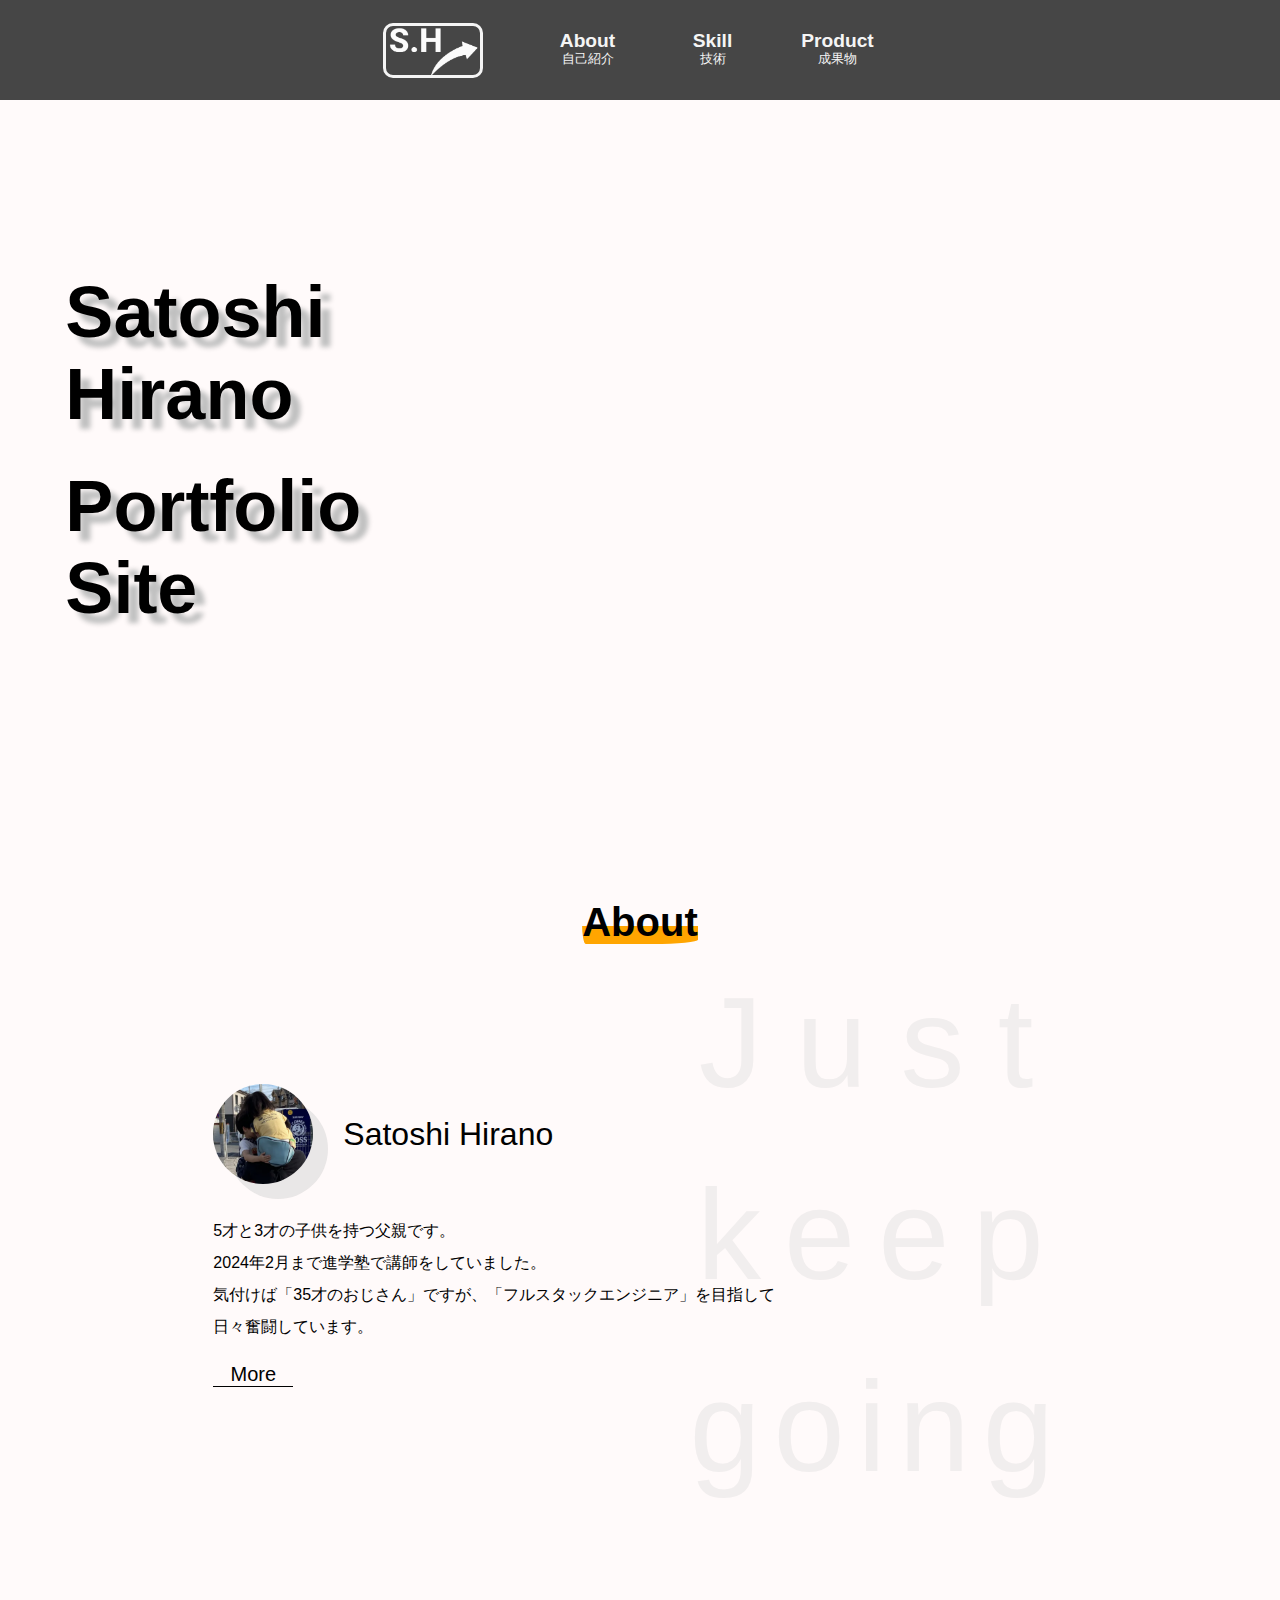
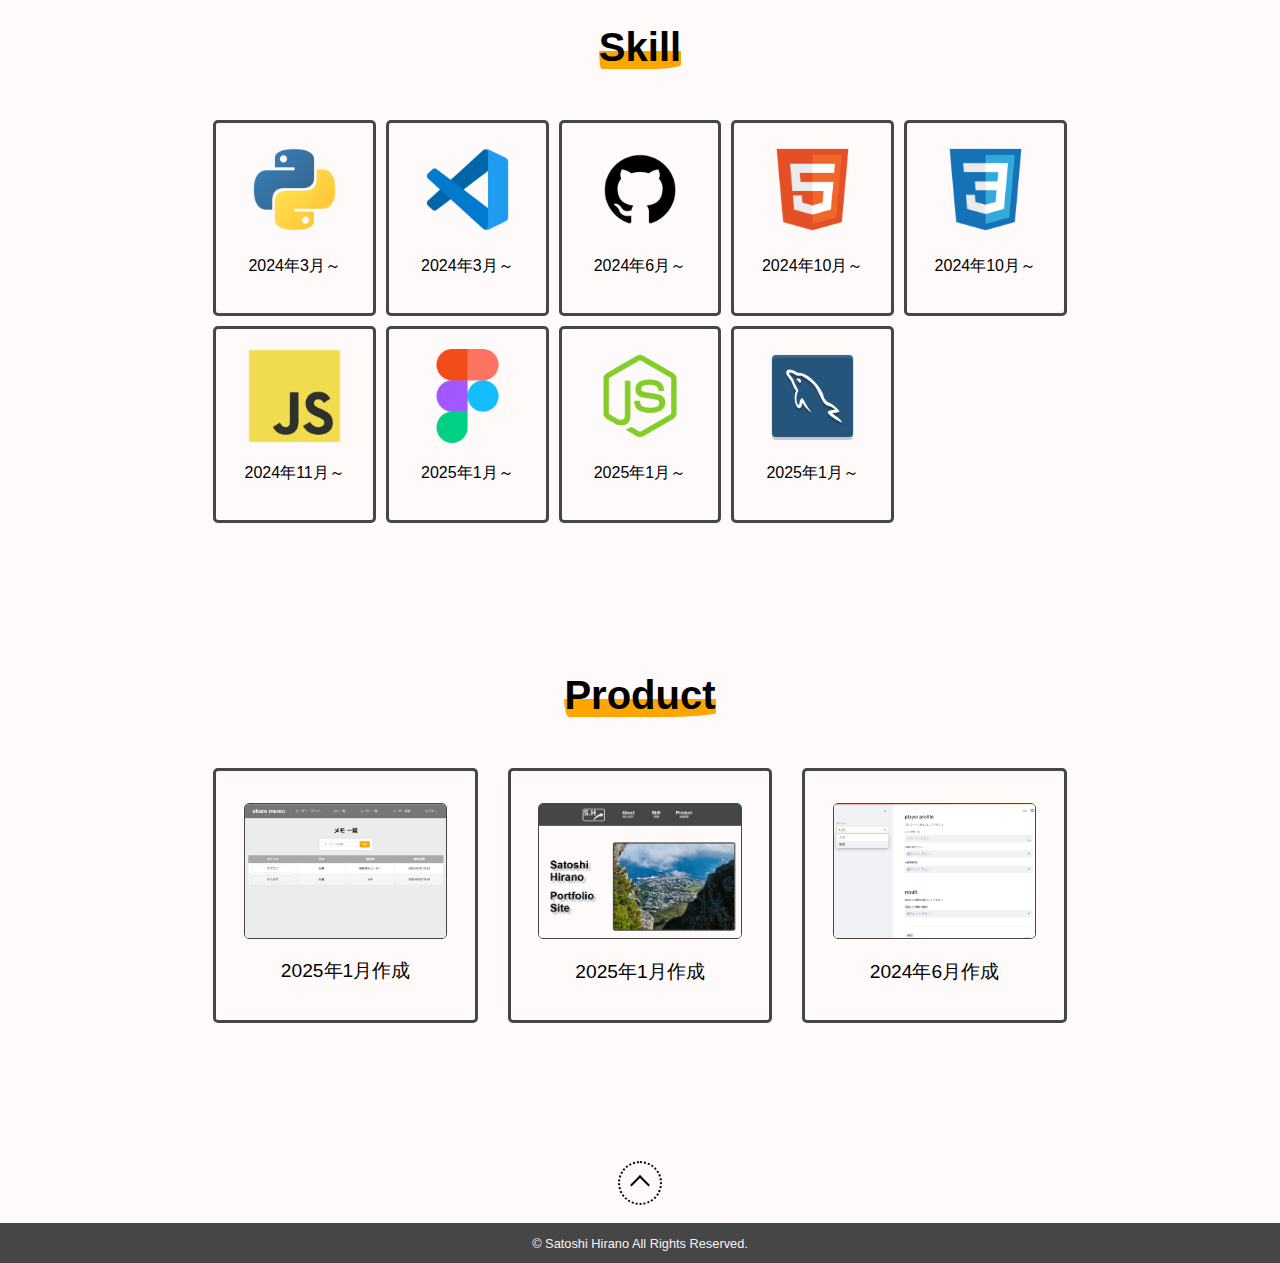
==== commit 299f11ee: "memo-app" ====
--- a/index.html
+++ b/index.html
@@ -100,12 +100,24 @@
           <img src="image/figma_icon.png" alt="javascript">
           <p>2025年1月～</p>
         </div>
+        <div class="content">
+          <img src="image/node_icon.png" alt="node.js">
+          <p>2025年1月～</p>
+        </div>
+        <div class="content">
+          <img src="image/mysql_icon.png" alt="mysql">
+          <p>2025年1月～</p>
+        </div>
       </div>
     </div>
 
     <div id="Product">
       <h2><span>Product</span></h2>
       <div class="contents">
+        <div class="content">
+          <a href="product_3.html" target="_blank" rel="noopener noreferrer"><img src="image/memo-app.png" alt="product"></a>
+          <p>2025年1月作成</p>
+        </div>
         <div class="content">
           <a href="product_2.html" target="_blank" rel="noopener noreferrer"><img src="image/portfolioscreen.png" alt="product"></a>
           <p>2025年1月作成</p>
